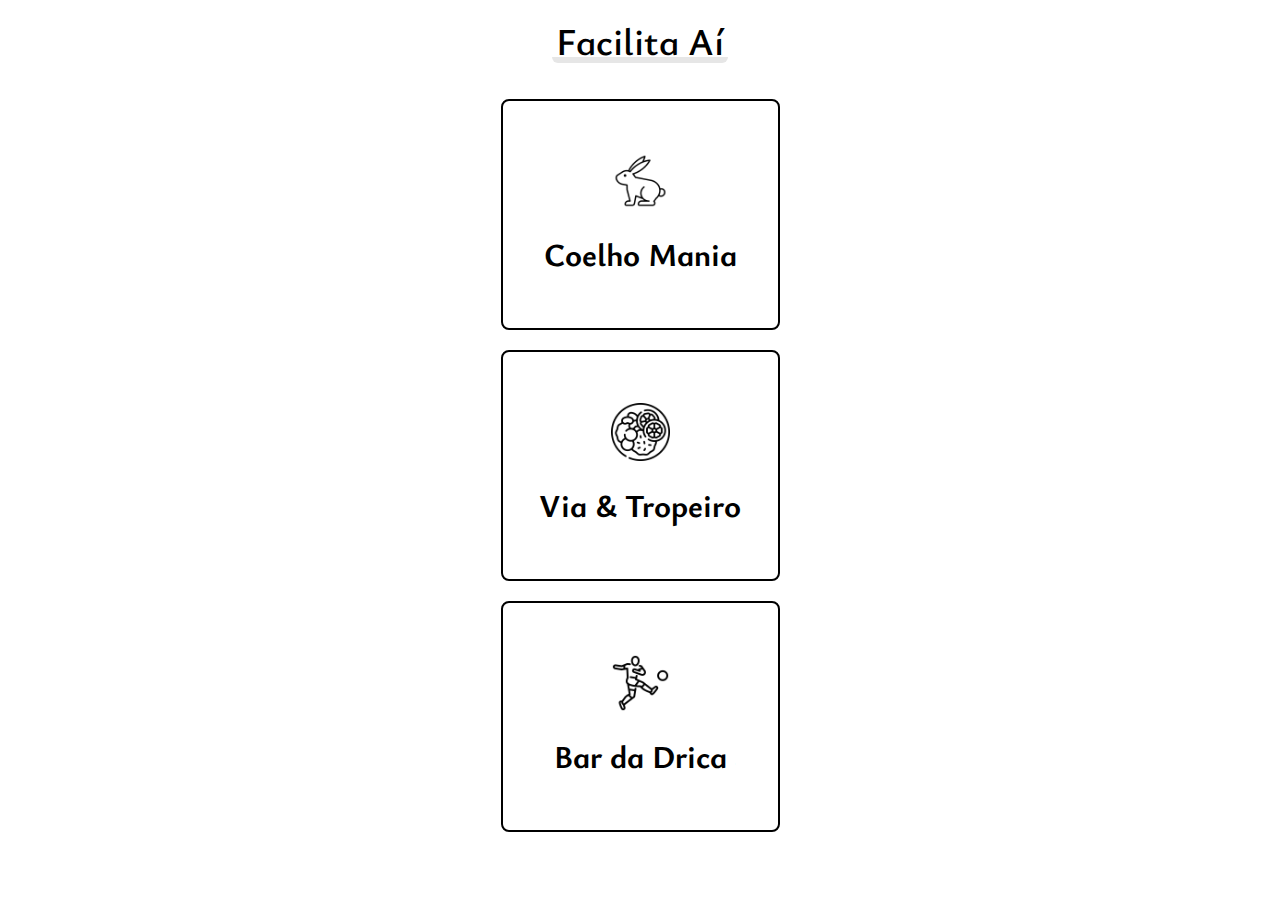
==== index.html @ 655678a9 "home page created" ====
<!DOCTYPE html>
<html lang="pt-BR">
  <head>
    <link rel="stylesheet" href="style.css" />
    <script src="script.js"></script>
    <meta charset="UTF-8" />
    <meta name="viewport" content="width=device-width, initial-scale=1.0" />
    <title>Facilita Aí</title>
  </head>
  <body>
    <header class="section-header">
      <h1 class="title-page">Facilita Aí</h1>
    </header>
    <section class="section-containers">
      <a href="./coelho-mania-page/index.html" class="container">
        <img
          class="logo-container"
          src="imgs/coelho.png"
          alt="Coelho-Mania-Logo"
        />
        <h1 class="title-container">Coelho Mania</h1>
      </a>
      <a class="container">
        <img
          class="logo-container"
          src="imgs/feijoada.png"
          alt="Via-&-Tropeiro-Logo"
        />
        <h1 class="title-container">Via & Tropeiro</h1>
      </a>
      <a class="container">
        <img
          class="logo-container"
          src="imgs/jogador-de-futebol.png"
          alt="Bar-da-Drica-Logo"
        />
        <h1 class="title-container">Bar da Drica</h1>
      </a>
    </section>
  </body>
</html>
---- style.css ----
@import url("https://fonts.googleapis.com/css2?family=Ysabeau+Infant:wght@300;500;600;700&display=swap");

body {
  padding: 0;
  margin: 0;
}
.section-header {
  display: flex;
  align-items: flex-start;
  justify-content: center;
}
.title-page {
  font-family: "Ysabeau Infant", sans-serif;
  font-style: normal;
  font-weight: 600;
  font-size: 38px;
  line-height: 24px;
  padding: 4px;
  border-bottom: 6px solid rgb(230, 230, 230);
  border-radius: 6px;
}
.section-containers {
  display: flex;
  flex-direction: column;
  align-items: center;
  justify-content: center;
}
.container {
  display: flex;
  flex-direction: column;
  align-items: center;
  justify-content: center;
  width: 275px;
  height: 227px;
  border-radius: 8px;
  border: 2px solid black;
  margin-top: 10px;
  margin-bottom: 10px;
  font-family: "Ysabeau Infant", sans-serif;
  cursor: pointer;
  text-decoration: none;
  color: black;
}
.logo-container {
  margin-top: 20px;
  width: 59px;
  height: 58px;
}
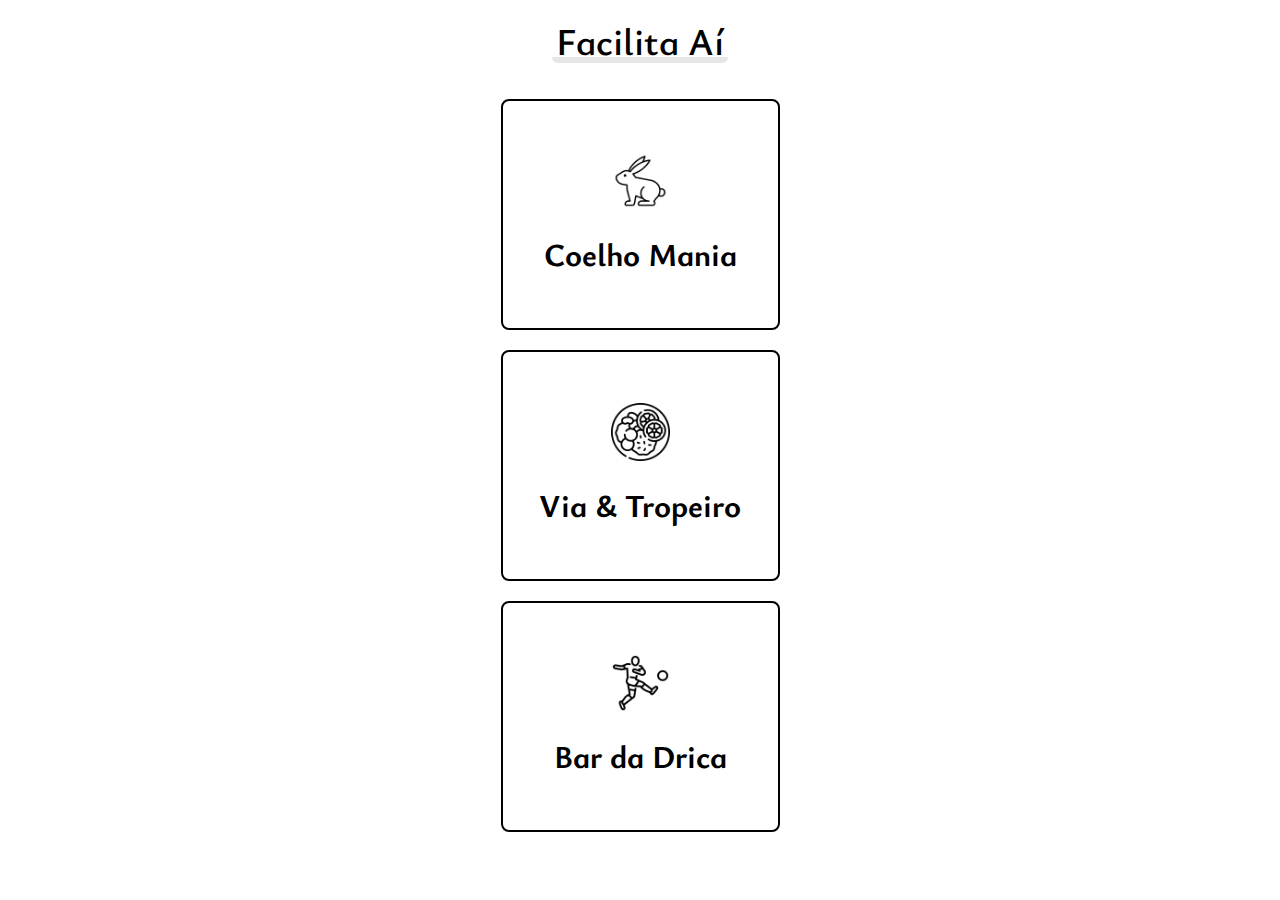
==== commit 82405be8: "added restaurant menu" ====
--- a/index.html
+++ b/index.html
@@ -12,7 +12,7 @@
       <h1 class="title-page">Facilita Aí</h1>
     </header>
     <section class="section-containers">
-      <a href="./coelho-mania-page/index.html" class="container">
+      <a href="./Restaurantes/coelho-mania-page/index.html" class="container">
         <img
           class="logo-container"
           src="imgs/coelho.png"
@@ -20,7 +20,7 @@
         />
         <h1 class="title-container">Coelho Mania</h1>
       </a>
-      <a class="container">
+      <a href="./Restaurantes/via-tropeiro-page/index.html" class="container">
         <img
           class="logo-container"
           src="imgs/feijoada.png"
@@ -28,7 +28,7 @@
         />
         <h1 class="title-container">Via & Tropeiro</h1>
       </a>
-      <a class="container">
+      <a href="./Restaurantes/bar-drica-page/index.html" class="container">
         <img
           class="logo-container"
           src="imgs/jogador-de-futebol.png"
